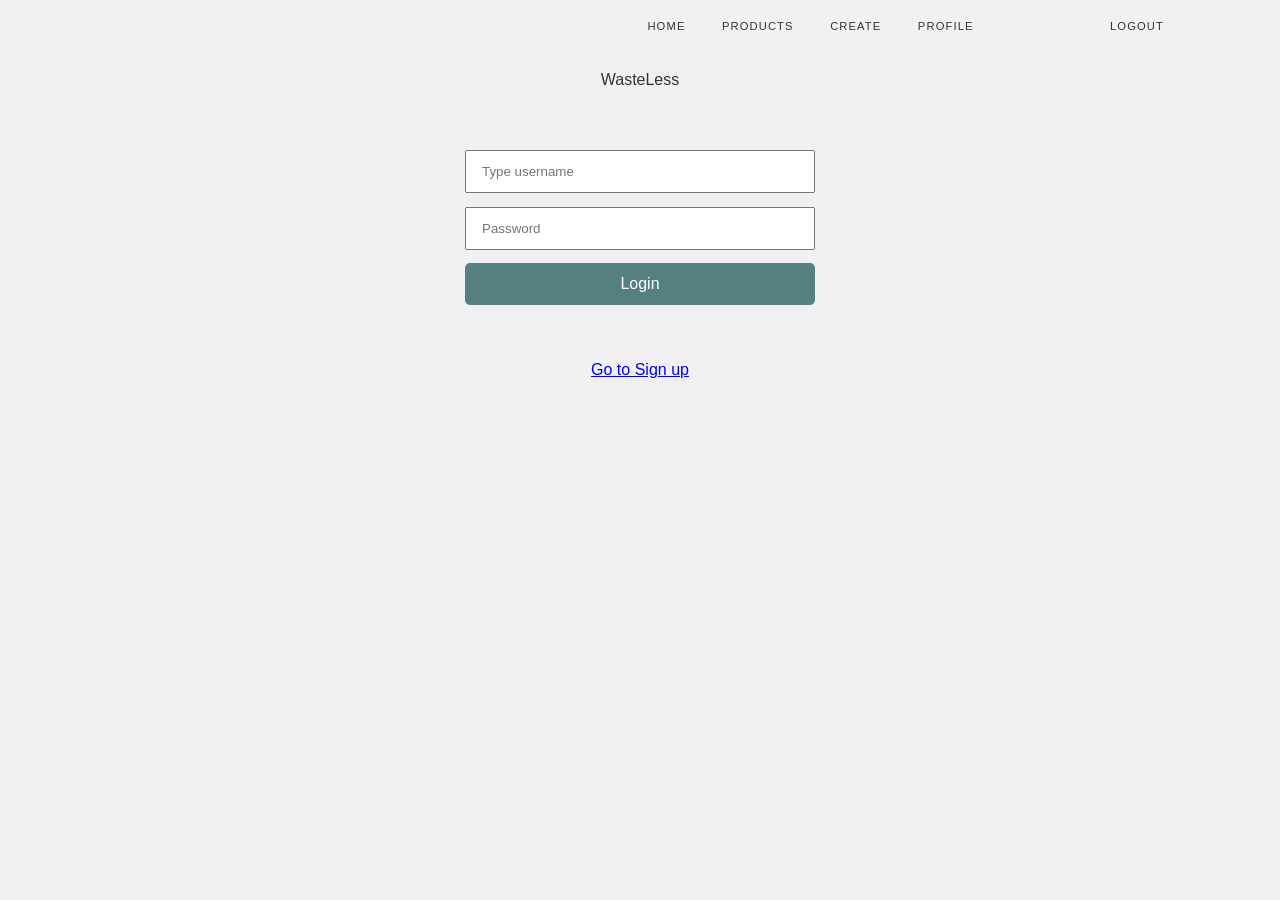
==== vanilla-js-spa-login-php-backend/index.html @ e8c857c7 "new" ====
<!DOCTYPE html>
<html>
  <head>
    <title>WasteLess</title>
    <meta charset="UTF-8" />
    <meta
      name="viewport"
      content="width=device-width, initial-scale=1, shrink-to-fit=no"
    />
    <meta
      name="description"
      content="Get started with HTML, CSS and JavaScript"
    />
    <meta name="author" content="Ida Kronborg and Sarah Dybvad" />
    <link rel="stylesheet" href="./css/styles.css" />
    <link rel="shortcut icon" type="image/png" href="./img/favicon.png" />
  </head>

  <body>
    <!-------------- Navigation -------------->
    <nav class="tabbar">
      <a class="nav-link" href="#/">Home</a>
      <a class="nav-link" href="#/product">Products</a>
      <a class="nav-link" href="#/create-products">Create</a>
      <a class="nav-link" href="#/profile">Profile</a>
      <a class="right" id="btn-logout">Logout</a>
    </nav>

    <main id="appRoot">
      <!-------------- Pages -------------->

      <!-- login page -->
      <section id="login" class="page">
        <header class="topbar"></header>
        <p>WasteLess</p>
        <p class="login-message"></p>
        <form>
          <input id="login-username" type="text" placeholder="Type username" />
          <input id="login-password" type="password" placeholder="Password" />
          <button type="button" id="btn-login">Login</button>
        </form>
        <p><a class="nav-link" href="#/signup">Go to Sign up</a></p>
      </section>

      <!-- signup page -->
      <section id="signup" class="page">
        <header class="topbar">
          <h2>Sign up</h2>
        </header>
        <p>Sign up for Business</p>
        <p class="signup-message"></p>
        <form>
          <input
            id="signup-businessName"
            type="text"
            name="businessName"
            placeholder="Type your business name"
          />
          <input
            id="signup-adress"
            type="text"
            name="adress"
            placeholder="Type your adress"
          />
          <input
            id="signup-zipcode"
            type="number"
            name="zipcode"
            placeholder="Type your zipcode"
          />
          <input
            id="signup-username"
            type="email"
            placeholder="Type your e-mail adress"
            autocomplete="new-username"
          />
          <input
            id="signup-password"
            type="password"
            placeholder="Password"
            autocomplete="new-password"
          />
          <input
            id="signup-password-check"
            type="password"
            placeholder="Password"
            autocomplete="new-password"
          />

          <button type="button" id="btn-signup">Sign up</button>
        </form>
      </section>

      <!-- home page -->
      <section id="home" class="page">
        <h2>Home</h2>
        <p>WasteLess</p>
      </section>

      <!-- products -->
      <section id="product" class="page">
        <h2>Products</h2>
        <p>My Snf</p>
      </section>

      <!-- products -->
      <section id="product" class="page">
        <h2>Products</h2>
        <p>My Snf</p>
      </section>

      <!-- create -->
      <section id="create-products" class="page">
        <h2>Create products</h2>
        <p>My Snf</p>
      </section>

      <!-- profile page -->
      <section id="profile" class="page">
        <h2>Profile</h2>
        <a class="right" id="btn-logout">Logout</a>
        <section id="user-data"></section>
      </section>
    </main>

    <script src="./js/app.js" type="module"></script>
  </body>
</html>
---- vanilla-js-spa-login-php-backend/css/styles.css ----
/* ---------- root variables ---------- */
:root {
	--green: rgb(#568080);
	--green-opacity: rgba(38, 76, 89, 0.2);
	--light-green: rgb(#E1EADF);
	--light-grey: #f1f1f4;
	--text-color-light: #f1f1f1;
	--text-color-dark: #333;
	--white: #fff;
	--font-family: "Helvetica Neue", Helvetica, Arial, sans-serif;
	--text-color-error: #ee6e73;
}

/* ---------- general styling ---------- */
html {
	color: var(--text-color-dark);
	font-family: var(--font-family);
	height: 100%;
	text-align: center;
	width: 100%;
}

body {
	margin: 0;
}

h1 {
	font-size: 2em;
	font-weight: 400;
	letter-spacing: 3px;
}

h3 {
	font-weight: 400;
	letter-spacing: 1px;
	margin: 0.5em 0 0.2em;
}

img {
	width: 100%;
	height: auto;
}

a {
	cursor: pointer;
}

/* ---------- topbar styling ---------- */
.topbar {
	background-color: var(--green);
	color: var(--text-color-dark);
	padding: 13.5px;
	text-transform: uppercase;
	position: fixed;
	top: 0;
	left: 0;
	right: 0;
	z-index: 9999;
}

.topbar h2 {
	margin: 0;
	font-weight: 400;
}

.topbar a {
	text-decoration: none;
	color: var(--green);
	position: absolute;
	top: 20px;
}

.topbar a.left {
	left: 20px;
}

.topbar a.right {
	right: 20px;
}

/* ---------- tabbar styling ---------- */
#btn-logout {
	margin-left: 100px;
	margin-right: 100px;
}

.tabbar {
	background-color: var(--green);
	position: fixed;
	right: 0;
	z-index: 9999;
	
}
.tabbar2 {
	z-index: 0;
	padding: 26.5px 20px;
	background-color: var(--green);
}

/* Style the links inside the navigation bar */
.tabbar a {
	display: inline-block;
	color: var(--green);
	text-align: center;
	padding: 20px 16px;
	text-decoration: none;
	font-size: 0.7em;
	letter-spacing: 0.1em;
	text-transform: uppercase;
}

/* Change the color of links on hover */
.tabbar a:hover {
	background-color: var(--green);
	color:green;
	text-decoration: underline;

}

/* Add a color to the active/current link */
.tabbar a.active {
	background-color: var(--light-green);
	color: var(--green);
}


/* ---------- page styling ---------- */
.page {
	display: none;
	/*min heigh is screen heigh minus height of tab and top bar */
	min-height: calc(100vh - 110px);
	background: var(--light-grey);
	animation: fadeIn 0.4s;
	/* padding equals height of tabbar and topbar */
	padding: 55px 0;
}

/* ---------- logo styling ---------- */
.logo {
	margin: 2em auto;
	width: 100%;
	max-width: 300px;
}

/* ---------- animations ---------- */
/* fade in */
@keyframes fadeIn {
	from {
		opacity: 0;
	}

	to {
		opacity: 1;
	}
}

/* ---------- loader styling ---------- */
#loader {
	position: fixed;
	left: 0px;
	top: 0px;
	width: 100%;
	height: 100%;
	z-index: 9999999999;
	overflow: hidden;
	background: var(--loader-background-color);
	text-align: center;
}

.spinner {
	border: 5px solid var(--light-grey);
	border-radius: 50%;
	border-top: 5px solid var(--light-green);
	width: 50px;
	height: 50px;
	-webkit-animation: spin 1s linear infinite;
	/* Safari */
	animation: spin 1s linear infinite;
	display: inline-block;
	vertical-align: middle;
	position: absolute;
	margin: auto;
	top: 0;
	right: 0;
	bottom: 0;
	left: 0;
}

.hide {
	visibility: hidden;
	opacity: 0;
	transition: visibility 0s 0.4s, opacity 0.4s linear;
}

@keyframes spin {
	0% {
		transform: rotate(0deg);
	}

	100% {
		transform: rotate(360deg);
	}
}

/* ---------- input form stryling ---------- */
form {
	background-color: var(--light-green);
	padding: 2em 1em 2.5em;
}


form button {
	font-weight: 200;
	text-align: center;
	cursor: pointer;
	border: none;
	padding: 12px 15px;
	font-size: 1em;
	border-radius: 0;
	color: var(--white);
	background-color: #568080;
	width: 100%;
	max-width: 350px;
	border-radius: 5px;
}

article button {
	font-weight: 200;
	text-align: center;
	cursor: pointer;
	border: none;
	padding: 10px 8px;
	border-radius: 0;
	color: var(--white);
	background-color: #568080;
	width: 40%;
	text-transform: uppercase;
}

input {
	margin: 1em auto;
	width: 100%;
	max-width: 350px;
	padding: 12px 15px;
	box-sizing: border-box;
	display: block;
}

/* ---------- custom select styling ---------- */
select {
	background-color: var(--green);
	border: none;
	color: var(--text-color-light);
	padding: 1em;
	margin: 1em auto;
	max-width: 350px;
	width: 100%;
	display: block;
}

/* ---------- grid container styling ---------- */
.grid-container {
	display: grid;
	grid-template-columns: 1fr;
	padding: 1em;
	gap: 1em;
}

@media (min-width: 600px) {
	.grid-container {
		grid-template-columns: 1fr 1fr;
	}
}

@media (min-width: 992px) {
	.grid-container {
		grid-template-columns: 1fr 1fr 1fr;
	}
}

.grid-container > article {
	text-align: center;
	padding: 2em 1em;
	background-color: var(--white);
	transition: 0.3s;
	cursor: pointer;
}

.grid-container > article:hover {
	box-shadow: 0 8px 16px 0 var(--green-opacity);
}

.grid-container > article img {
	width: 100%;
	max-width: 250px;
	height: auto;
}

.image-preview {
	width: 100%;
	height: auto;
	margin: 1em 0;
}

/* ---------- login styling ---------- */
.login-message {
	color: var(--text-color-error);
}
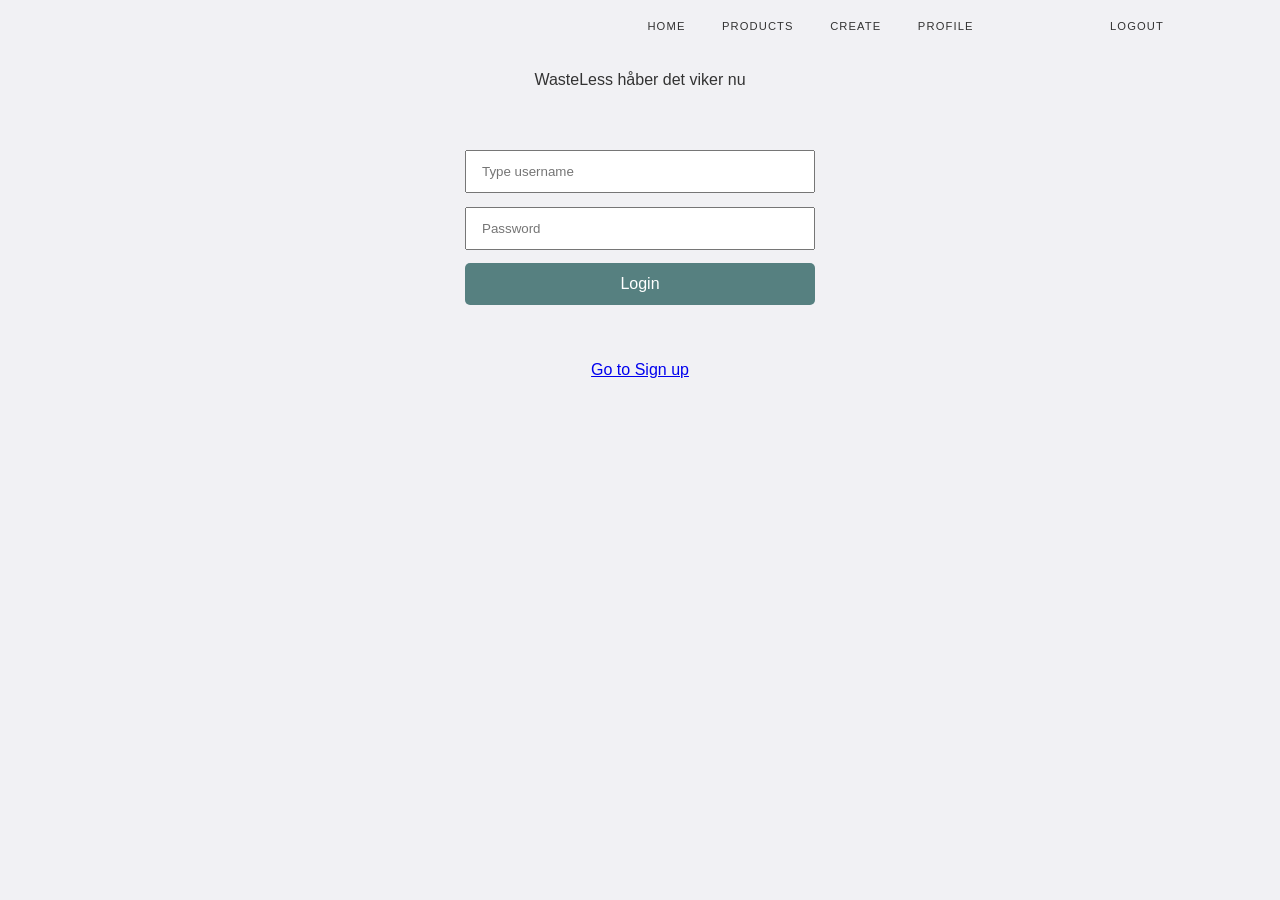
==== commit c0afbaba: "tekst" ====
--- a/vanilla-js-spa-login-php-backend/index.html
+++ b/vanilla-js-spa-login-php-backend/index.html
@@ -32,7 +32,7 @@
       <!-- login page -->
       <section id="login" class="page">
         <header class="topbar"></header>
-        <p>WasteLess</p>
+        <p>WasteLess håber det viker nu</p>
         <p class="login-message"></p>
         <form>
           <input id="login-username" type="text" placeholder="Type username" />
